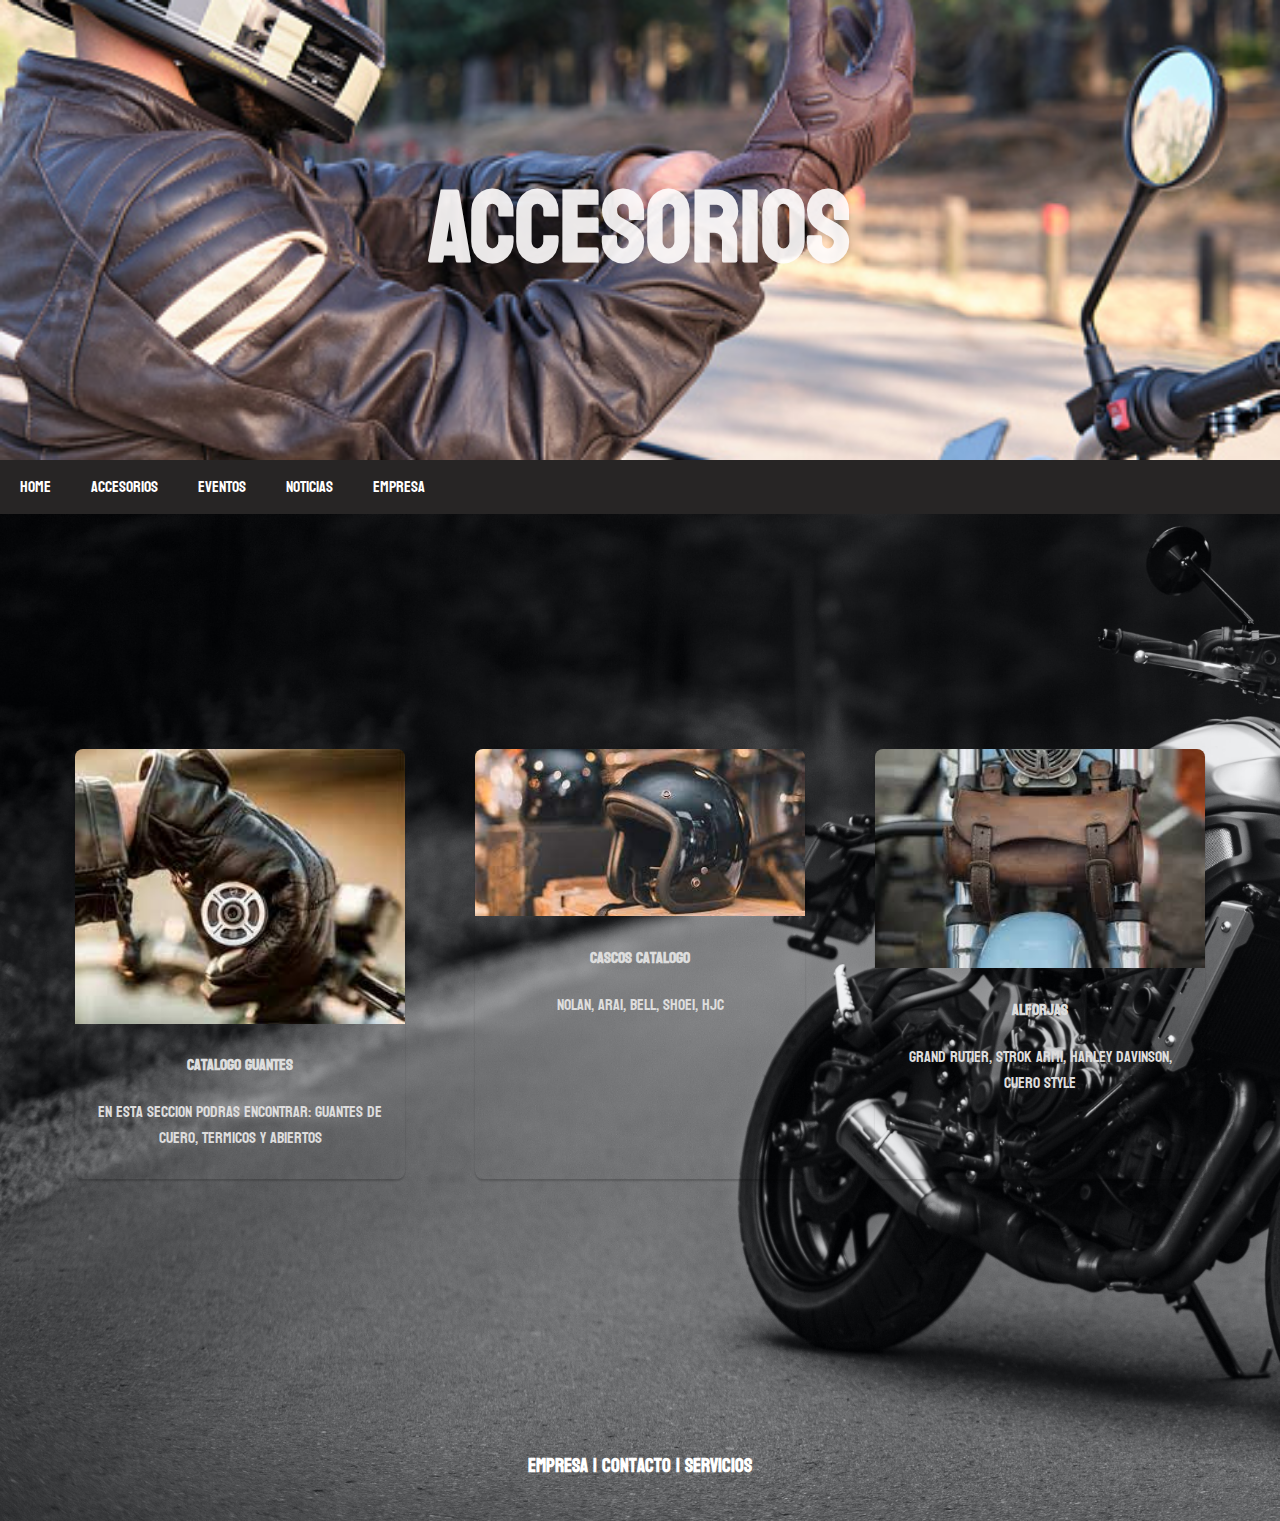
==== pages/accesorios.html @ def6f062 "agregamos nuestro proyecto a repositorio" ====
<!DOCTYPE html>
<html lang="en">
<head>
    
    <meta charset="UTF-8">
    <meta http-equiv="X-UA-Compatible" content="IE=edge">
    <meta name="viewport" content="width=device-width, initial-scale=1.0">
    <meta name="viewport" content="width-device-width, user-scalable=no,initial-scale=1.0, maximum-scale=1.0,minimum-scale=1.0">
    <link rel="stylesheet" href="../estilos/estilos.CSS">
    <link rel="icon" href="imagenes/moto logo.ico">
    <link rel="preconnect" href="https://fonts.googleapis.com">
<link rel="preconnect" href="https://fonts.gstatic.com" crossorigin>
<link href="https://fonts.googleapis.com/css2?family=Koulen&display=swap" rel="stylesheet">
        
</head>

<body>
    <header>
        <h1><p style="color:rgba(255, 253, 253, 0.911); font-size:100px">Accesorios</p></h1>
    </header>
        
        <nav class="navigation">
            <a href="../index.html">Home</a>
            <a href="./accesorios.html">Accesorios</a>
            <a href="./eventos.html">eventos</a>
            <a href="./noticias.html">Noticias</a>
            <a href="./empresa.html">Empresa</a>
        </nav>
       
     <div class="container">
        <div class="card">
            <img src="../imagenes/Guantes 1.jfif">
            <h4>Catalogo Guantes</h4>
            <p>En esta seccion podras encontrar: Guantes de cuero, termicos y abiertos</p>
            <a href="leer mas"></a>
        </div>

        <div class="card">
            <img src="../imagenes/Cascos Marron.jfif">
            <h4>Cascos catalogo</h4>
            <p>Nolan, Arai, Bell, Shoei, Hjc</p>
            <a href="leer mas"></a>
        </div>

        <div class="card">
            <img src="../imagenes/Alforjas 1.jfif">
            <h4>Alforjas</h4>
            <p>Grand Rutier, Strok Armi, Harley Davinson, Cuero style</p>
            <a href="leer mas"></a>
        </div>

        


     </div>   





    <footer>
                <h3>Empresa | Contacto | Servicios</h3>
    </footer>

    
</body>
</html>
---- estilos/estilos.CSS ----
/* Index - Home */
*{

    box-sizing: border-box;}

    body{
        font-family: 'Koulen', cursive;
        margin: 0%;
        padding: 0%;
        background-image: url(../imagenes/henry-dick-96ygTTckk3E-unsplash.jpg);
        background-size: cover;
    }
    

    header{
        padding: 50px;
        background-image: url(../imagenes/ropa\ moto.jpg);
        background-repeat: no-repeat;
        background-position:center;
        background-size: cover;
        color: rgb(48, 43, 43);
        text-align: center;
    }

    nav{
        display: flex;
        flex-direction: row;
        background-color: rgb(39, 37, 37);
        background-position: center;
     }

    nav a {
        color: white;
        padding: 14px 20px;
        text-decoration: none;

     }
     a {
         text-align: center;

     }

     .row {
         display: flex;
         flex-wrap: wrap;
         flex-direction: column-reverse;
         text-align: center;
     }
     h3{
         text-align: center;
     }
     
     aside{
         flex: 30px;
         color: white;
         padding: 20px;

     }
     


     aside h2{
         text-align: center;
     }


     section{
         flex: 70%;
         color: white;
         padding: 20px;
     }
     h2{
         color: rgb(148, 148, 148);
     }
    

footer{
    padding: 20px;
    text-align: center;
    color: white;

}

@media screen and (max-width: 700px) {
    nav, .row{
        flex-direction: column;
    }
}
            /* Accesorios */
*{

    box-sizing: border-box;}

    body{
        font-family: 'Koulen', cursive;
        margin: 0%;
        padding: 0%;
        width: 100%;
        height: 100%;
        color: rgb(221, 221, 221);
        line-height: 1.6;
        background-image: url(../imagenes/henry-dick-96ygTTckk3E-unsplash.jpg);
        background-size: cover;
    }

    .container{
        width: 100%;
        max-width: 1200px;
        height: 430px;
        display: flex;
        flex-wrap: wrap;
        justify-content: center;
        margin: auto;
        
    }

    .container .card{
        width: 330px;
        height: 430px;
        border-radius: 8px;
        box-shadow: 0 2px 2px rgba(0, 0, 0, 0.2);
        overflow: hidden;
        margin: 20px;
        text-align: center;
        transition: all 0.25s;
    }

    .container .card:hover{
        transform: translateY(-15px);
        box-shadow: 0 12px 16px rgba(0, 0, 0, 0.2);
    }

    .container .card img{
        width: 330px;
        height: 220;

    }

    .container .card h4{
        font-weight: 600;

    }

    .container .card p{
        padding: 0 1rem;
        font-size: 16px;
        font-weight: 300;

    }
    
    .container .card a{
        font-weight: 500;
        text-decoration: none;
        color: #3498db;
    }

                      /* Eventos */
    h2 {
        text-align: center;
        text-shadow: rgb(99, 16, 16);
    }

     
    .caja1 {
         background-color: rgb(43, 38, 38);
         width: 800px;
         height: 600px;
         position: relative;
         left: 180px;;
         text-align: center;
         
    }
    .caja1  h3{
        background-color: rgb(0, 0, 0);

    }

     .caja2 {
        background-color: rgb(43, 38, 38);
        width: 900px;
        height: 1000px;
        position: relative;
        left: 180px;
        text-align: center;
    } 
    .caja2 h3{
        background-color: black;
    }
    

    /* Noticias */

    

    .caja1 {
        background-color: rgb(26, 26, 26);
        width: 800px;
        height: 500px;
        text-align: center;
    }

    .caja2 {
        background-color: rgb(27, 26, 26);
        width: 800px;
        height: 400px;
        text-align: left;
    }
    

    
    /* Empresa */

    body p {
        text-align: center;
    }


.container {
    width: 100%;
    height: 100vh;
    display: flex;
    align-items: center;
    justify-content: center;
    flex-direction: column;

    }

h1 {
    color: #333;
    margin-bottom: 60px;
    }    
    
iframe {
    width: 80%;
    height: 300px;    
}    


form {
    text-align: center;
}
.container-redes {
    position: fixed;
    bottom: 20px;
    right: 20px;
    display: flex;
    flex-direction: column;
    justify-content: center;

}

.container-redes img{
    width: 60px;
    padding: 4px;
}

.container-redes a{
    margin-top: 4px;
}
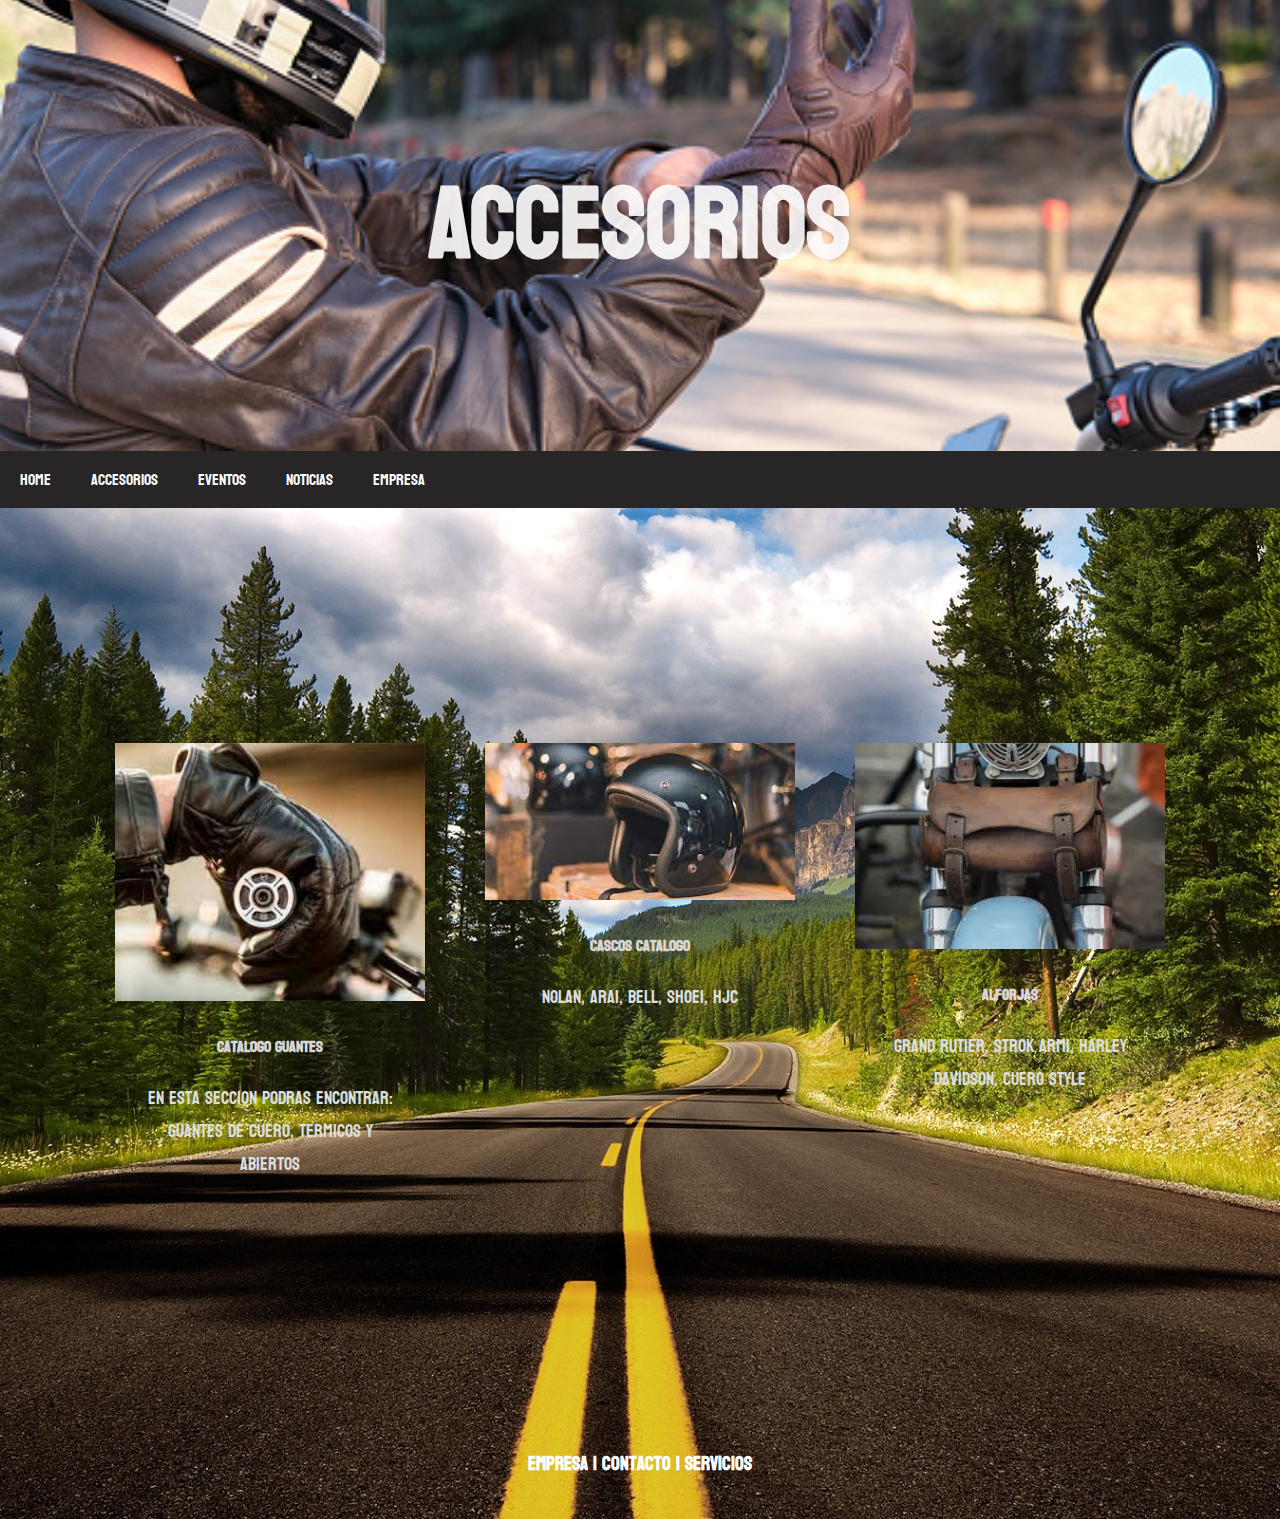
==== commit 09e30c77: "agregue fondo" ====
--- a/pages/accesorios.html
+++ b/pages/accesorios.html
@@ -6,11 +6,14 @@
     <meta http-equiv="X-UA-Compatible" content="IE=edge">
     <meta name="viewport" content="width=device-width, initial-scale=1.0">
     <meta name="viewport" content="width-device-width, user-scalable=no,initial-scale=1.0, maximum-scale=1.0,minimum-scale=1.0">
-    <link rel="stylesheet" href="../estilos/estilos.CSS">
-    <link rel="icon" href="imagenes/moto logo.ico">
+    <link rel="stylesheet" href="../css/estilos.CSS">
+    <link rel="icon" href="../img/logo ico 7.png">
     <link rel="preconnect" href="https://fonts.googleapis.com">
 <link rel="preconnect" href="https://fonts.gstatic.com" crossorigin>
 <link href="https://fonts.googleapis.com/css2?family=Koulen&display=swap" rel="stylesheet">
+<title>TheMotorcyclesBoutique | Accesorios</title>
+<meta name="description" content="Encuentra todo lo que necesitas para noperder tu estilo...">
+    <meta name="keywords" content="custom, estilo, diseño, indumentaria, evento, ruta">
         
 </head>
 
@@ -29,23 +32,23 @@
        
      <div class="container">
         <div class="card">
-            <img src="../imagenes/Guantes 1.jfif">
+            <img src="../img/Guantes 1.jfif">
             <h4>Catalogo Guantes</h4>
             <p>En esta seccion podras encontrar: Guantes de cuero, termicos y abiertos</p>
             <a href="leer mas"></a>
         </div>
 
         <div class="card">
-            <img src="../imagenes/Cascos Marron.jfif">
+            <img src="../img/Cascos Marron.jfif">
             <h4>Cascos catalogo</h4>
             <p>Nolan, Arai, Bell, Shoei, Hjc</p>
             <a href="leer mas"></a>
         </div>
 
         <div class="card">
-            <img src="../imagenes/Alforjas 1.jfif">
+            <img src="../img/Alforjas 1.jfif">
             <h4>Alforjas</h4>
-            <p>Grand Rutier, Strok Armi, Harley Davinson, Cuero style</p>
+            <p>Grand Rutier, Strok Armi, Harley Davidson, Cuero style</p>
             <a href="leer mas"></a>
         </div>
 
--- a/css/estilos.CSS
+++ b/css/estilos.CSS
@@ -0,0 +1,270 @@
+                                                /* Index - Home */
+*{
+box-sizing: border-box;}
+
+    body{
+        font-family: 'Koulen', cursive;
+        margin: 0%;
+        padding: 0%;
+        background-image: url(../img/fondo\ ruta.jpg);
+        background-size: cover;
+        position: relative;
+        
+    }
+    
+
+    header{
+        padding: 35px;
+        background-image: url(../img/ropa\ moto.jpg);
+        background-repeat: no-repeat;
+        background-position:center;
+        background-size: cover;
+        color: rgb(48, 43, 43);
+        text-align: center;
+        flex-wrap: wrap;
+    }
+
+    nav{
+        display: flex;
+        flex-direction: row;
+        background-color: rgb(39, 37, 37);
+        background-position: center;
+     }
+
+    nav a {
+        color: white;
+        padding: 14px 20px;
+        text-decoration: none;
+
+     }
+     a:hover{
+         background-color: rgb(44, 9, 9);
+         text-align: center;
+
+     }
+
+     .row {
+         display: flex;
+         flex-wrap: wrap;
+         flex-direction: column-reverse;
+         text-align: center;
+     }
+     h3{
+         text-align: center;
+     }
+     
+     aside{
+         flex: 30px;
+         color: white;
+         padding: 20px;
+
+     }
+     
+
+
+     aside h2{
+         text-align: center;
+     }
+
+
+     section{
+         flex: 70%;
+         color: white;
+         padding: 20px;
+     }
+     h2{
+         color: rgb(236, 221, 221);
+     }
+    
+
+footer{
+    padding: 20px;
+    text-align: center;
+    color: white;
+
+}
+
+@media (max-width: 500px) {
+    nav, .row, .header{
+        flex-direction: column;
+
+    }
+}
+            /* Accesorios */
+*{
+
+    box-sizing: border-box;}
+
+    body{
+        font-family: 'Koulen', cursive;
+        margin: 0%;
+        padding: 0%;
+        width: 100%;
+        color: rgb(221, 221, 221);
+        line-height: 1.;
+        background-image: url(../img/fondo\ ruta.jpg);
+        background-size: cover;
+        background-position: center;
+    }
+
+    .container{
+        width: 100%;
+        max-width: 1200px;
+        height: 430px;
+        display: flex;
+        flex-wrap: wrap;
+        justify-content: center;
+        margin: auto;
+        
+    }
+
+    .container .card{
+        width: 330px;
+        height: 430px;
+        border-radius: 8px;
+        box-shadow: 0 2px 2px rgba(250, 250, 250, 0);
+        overflow: hidden;
+        margin: 20px;
+        text-align: center;
+        transition: all 0.25s;
+        cursor: pointer;
+    }
+
+    .container .card:hover{
+        transform: translateY(-15px);
+        box-shadow: 0 12px 16px rgb(0, 0, 0);
+    }
+
+    .container .card img{
+        width: 310px;
+        height: 220;
+
+    }
+
+    .container .card h4{
+        font-weight: 600;
+        color: rgb(219, 213, 213);
+
+    }
+
+    .container .card p{
+        padding: 0 2rem;
+        font-size: 18px;
+        font-weight: 200;
+
+    }
+    
+    .container .card a{
+        font-weight: 400;
+        text-decoration: none;
+        color: #ffffff;
+    }
+    
+
+                      /* Eventos */
+    h2 {
+        text-align: center;
+        text-shadow: rgb(99, 16, 16);
+    }
+
+     
+    .caja1 {
+         background-color: rgb(43, 38, 38);
+         width: 800px;
+         height: 600px;
+         position: relative;
+         left: 180px;;
+         text-align: center;
+         max-width: none;
+         
+    }
+    .caja1  h3{
+        background-color: rgb(0, 0, 0);
+
+    }
+
+     .caja2 {
+        background-color: rgb(43, 38, 38);
+        width: 900px;
+        height: 1000px;
+        position: relative;
+        left: 180px;
+        text-align: center;
+        
+    } 
+    .caja2 h3{
+        background-color: black;
+    }
+    
+
+    /* Noticias */
+
+    
+
+    .caja1 {
+        background-color: rgb(26, 26, 26);
+        width: 800px;
+        height: 500px;
+        text-align: center;
+    }
+
+    .caja2 {
+        background-color: rgb(27, 26, 26);
+        width: 800px;
+        height: 500px;
+        text-align: left;
+    }
+    
+
+    
+    /* Empresa */
+
+    body p {
+        text-align: center;
+    }
+
+
+.container {
+    width: 100%;
+    height: 100vh;
+    display: flex;
+    align-items: center;
+    justify-content: center;
+
+    }
+
+h1 {
+    color: #333;
+    margin-bottom: 60px;
+    }    
+    
+iframe {
+    width: 80%;
+    height: 300px;    
+}    
+
+
+form {
+    text-align: center;
+}
+.container-redes {
+    position: fixed;
+    bottom: 20px;
+    right: 20px;
+    display: flex;
+    flex-direction: column;
+    justify-content: center;
+
+}
+
+.container-redes img{
+    width: 60px;
+    padding: 4px;
+}
+
+.container-redes a{
+    margin-top: 4px;
+}
+
+
+    
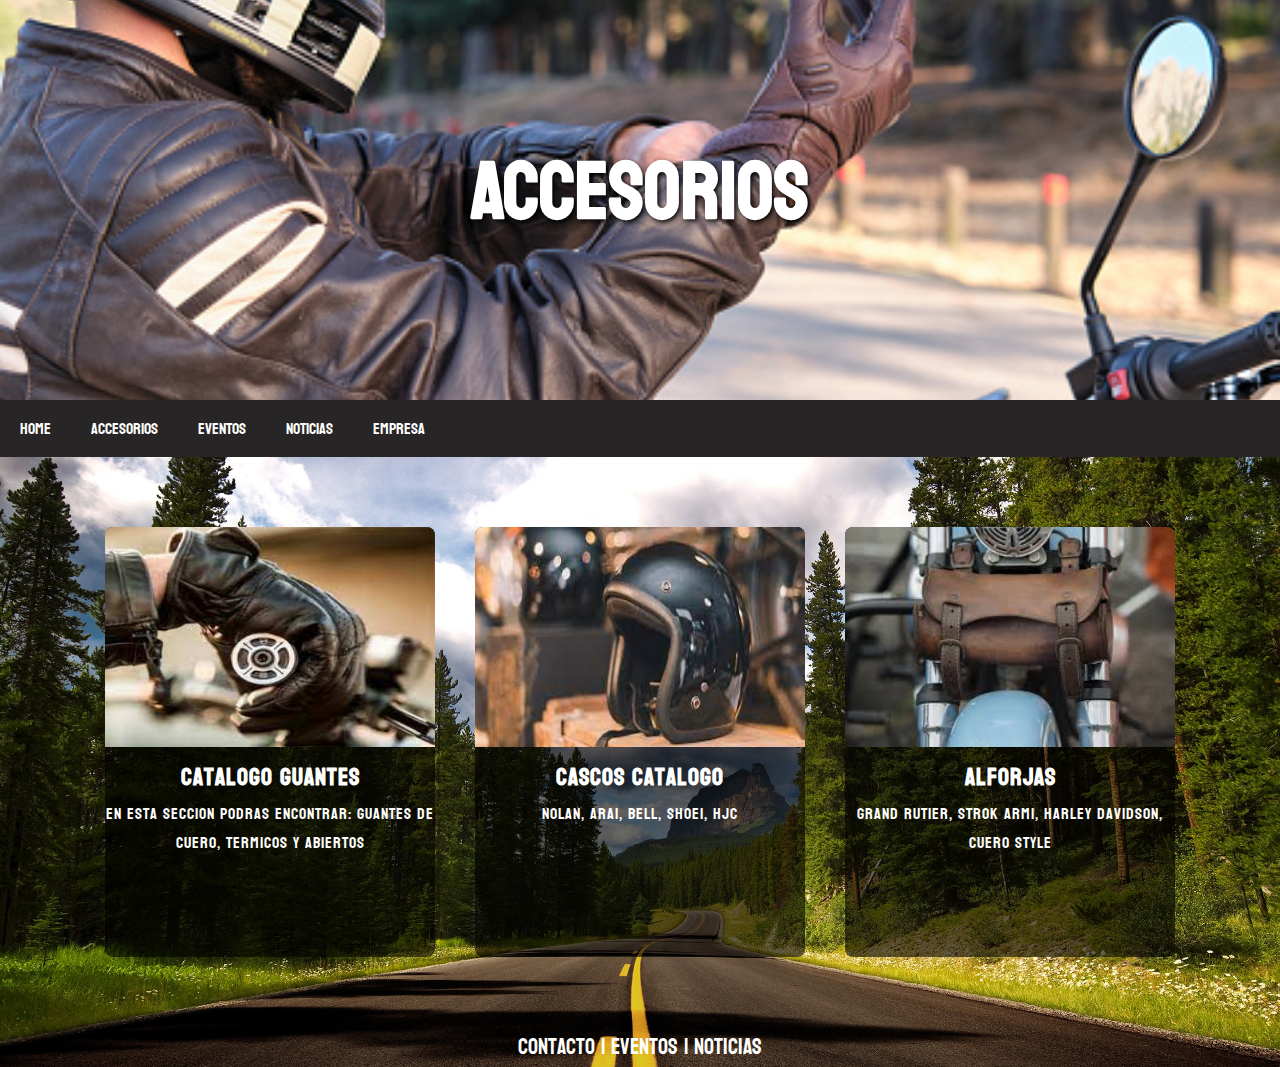
==== commit 4fea2860: "trabajamos en responsive" ====
--- a/pages/accesorios.html
+++ b/pages/accesorios.html
@@ -9,62 +9,59 @@
     <link rel="stylesheet" href="../css/estilos.CSS">
     <link rel="icon" href="../img/logo ico 7.png">
     <link rel="preconnect" href="https://fonts.googleapis.com">
-<link rel="preconnect" href="https://fonts.gstatic.com" crossorigin>
-<link href="https://fonts.googleapis.com/css2?family=Koulen&display=swap" rel="stylesheet">
-<title>TheMotorcyclesBoutique | Accesorios</title>
-<meta name="description" content="Encuentra todo lo que necesitas para noperder tu estilo...">
-    <meta name="keywords" content="custom, estilo, diseño, indumentaria, evento, ruta">
-        
+    <link rel="preconnect" href="https://fonts.gstatic.com" crossorigin>
+    <link href="https://fonts.googleapis.com/css2?family=Koulen&display=swap" rel="stylesheet">
+    <title>TheMotorcyclesBoutique | Accesorios</title>
+    <meta name="description" content="Encuentra todo lo que necesitas para noperder tu estilo...">
+    <meta name="keywords" content="custom, estilo, diseño, indumentaria, evento, ruta">       
 </head>
 
 <body>
     <header>
-        <h1><p style="color:rgba(255, 253, 253, 0.911); font-size:100px">Accesorios</p></h1>
+        <h1>Accesorios</h1>
     </header>
         
-        <nav class="navigation">
-            <a href="../index.html">Home</a>
-            <a href="./accesorios.html">Accesorios</a>
-            <a href="./eventos.html">eventos</a>
-            <a href="./noticias.html">Noticias</a>
-            <a href="./empresa.html">Empresa</a>
-        </nav>
+    <nav class="navigation">
+        <a href="../index.html">Home</a>
+        <a href="./accesorios.html">Accesorios</a>
+        <a href="./eventos.html">eventos</a>
+        <a href="./noticias.html">Noticias</a>
+        <a href="./empresa.html">Empresa</a>
+    </nav>
+
+    <div class="fondoRuta">
        
-     <div class="container">
-        <div class="card">
-            <img src="../img/Guantes 1.jfif">
-            <h4>Catalogo Guantes</h4>
-            <p>En esta seccion podras encontrar: Guantes de cuero, termicos y abiertos</p>
-            <a href="leer mas"></a>
-        </div>
+        <div class="container">
+            <div class="container-card">
+                <img src="../img/Guantes 1.jfif">
+                <h2>Catalogo Guantes</h2>
+                <p>En esta seccion podras encontrar: Guantes de cuero, termicos y abiertos</p>
+                <a href="leer mas"></a>
+            </div>
 
-        <div class="card">
-            <img src="../img/Cascos Marron.jfif">
-            <h4>Cascos catalogo</h4>
-            <p>Nolan, Arai, Bell, Shoei, Hjc</p>
-            <a href="leer mas"></a>
-        </div>
+            <div class="container-card">
+                <img src="../img/Cascos Marron.jfif">
+                <h2>Cascos catalogo</h2>
+                <p>Nolan, Arai, Bell, Shoei, Hjc</p>
+                <a href="leer mas"></a>
+            </div>
 
-        <div class="card">
-            <img src="../img/Alforjas 1.jfif">
-            <h4>Alforjas</h4>
-            <p>Grand Rutier, Strok Armi, Harley Davidson, Cuero style</p>
-            <a href="leer mas"></a>
-        </div>
+            <div class="container-card">
+                <img src="../img/Alforjas 1.jfif">
+                <h2>Alforjas</h2>
+                <p>Grand Rutier, Strok Armi, Harley Davidson, Cuero style</p>
+                <a href="leer mas"></a>
+            </div>
 
-        
+        </div>   
 
+        <footer>
+            <div class="footer-container">
+                <a href="empresa.html">Contacto |</a>
+                <a href="eventos.html">Eventos |</a>
+                <a href="noticias.html">Noticias</a>
+            </div>
+        </footer>
 
-     </div>   
-
-
-
-
-
-    <footer>
-                <h3>Empresa | Contacto | Servicios</h3>
-    </footer>
-
-    
-</body>
+    </body>
 </html>--- a/css/estilos.CSS
+++ b/css/estilos.CSS
@@ -1,270 +1,249 @@
-                                                /* Index - Home */
-*{
-box-sizing: border-box;}
-
-    body{
-        font-family: 'Koulen', cursive;
-        margin: 0%;
-        padding: 0%;
-        background-image: url(../img/fondo\ ruta.jpg);
-        background-size: cover;
-        position: relative;
-        
-    }
-    
-
-    header{
-        padding: 35px;
-        background-image: url(../img/ropa\ moto.jpg);
-        background-repeat: no-repeat;
-        background-position:center;
-        background-size: cover;
-        color: rgb(48, 43, 43);
-        text-align: center;
-        flex-wrap: wrap;
-    }
-
-    nav{
-        display: flex;
-        flex-direction: row;
-        background-color: rgb(39, 37, 37);
-        background-position: center;
-     }
-
-    nav a {
-        color: white;
-        padding: 14px 20px;
-        text-decoration: none;
-
-     }
-     a:hover{
-         background-color: rgb(44, 9, 9);
-         text-align: center;
-
-     }
-
-     .row {
-         display: flex;
-         flex-wrap: wrap;
-         flex-direction: column-reverse;
-         text-align: center;
-     }
-     h3{
-         text-align: center;
-     }
-     
-     aside{
-         flex: 30px;
-         color: white;
-         padding: 20px;
-
-     }
-     
-
-
-     aside h2{
-         text-align: center;
-     }
-
-
-     section{
-         flex: 70%;
-         color: white;
-         padding: 20px;
-     }
-     h2{
-         color: rgb(236, 221, 221);
-     }
-    
-
-footer{
+ /* Estilos Generales */                                           /* Index - Home */
+ * {
+    padding: 0;
+    margin: 0;
+    box-sizing: border-box; 
+    font-family: 'Koulen', cursive;
+}
+
+html {
+    height: 100%;  
+}
+
+/* Imagen con titulo  de cada pagina*/
+header{
+    padding-top: 120px; 
+    background-image: url(../img/ropa\ moto.jpg);
+    background-repeat: no-repeat;
+    background-position:center;
+    background-size: cover;
+    color: rgb(48, 43, 43);
+    text-align: center;
+    width: 100vw;
+    height: 400px;
+}
+
+h1 {
+    color: #fff;
+    font-size: 5em;
+    text-shadow: 2px 2px 5px black;
+}
+
+/* Barra navegacion */
+.navigation {
+    display: flex;
+    flex-direction: row;
+    background-color: rgb(39, 37, 37);
+    background-position: center;
+ }
+
+ .navigation a {
+    color: #fff;
+    padding: 14px 20px;
+    text-decoration: none;
+ }
+
+ .navigation a:hover {
+    background-color: rgb(44, 9, 9);
+ }
+
+ /* Fondo contenido paginas */
+ .fondoRuta {
+    background-image: url(../img/fondo\ ruta.jpg);
+    background-size: cover;
+    position: relative; 
+    background-position: center center;
+    background-repeat: no-repeat;
+ }
+
+ /* Pagina Home y Accesorios*/
+ .container {
+    display: flex;
+    width: 100%;
+    max-width: 1200px;
+    height: 100%;
+    display: flex;
+    flex-wrap: wrap;
+    justify-content: center;
+    margin: auto;
+    padding-top: 50px;
+    padding-bottom: 50px;
+ }
+
+ .container-card{
+    width: 330px;
+    height: 430px;
+    border-radius: 8px;
+    box-shadow: 0 2px 2px rgba(250, 250, 250, 0);
+    overflow: hidden;
+    margin: 20px;
+    text-align: center;
+    transition: all 0.25s; 
+    background-color: rgba(0,0,0,.6);
+}
+
+.container-card:hover{
+    transform: translateY(-15px);
+    box-shadow: 0 12px 16px rgb(0, 0, 0);
+}
+
+.container-card img{
+    width: 330px;
+    height: 220px;
+}
+
+.container .container-card h2, .container .container-card p {
+    color: #fff;
+    letter-spacing: 1px;
+}
+
+/* Pagina Eventos */
+
+.tituloSobreBlanco {
+    text-align: center;
+    color: black;
+    text-shadow: 2px 2px 5px rgb(99, 16, 16);
+    font-size: 1.7em;
+    letter-spacing: 1px;
+    padding: 30px 0;
+}
+
+.caja1, .caja2 {
+    background-color: rgb(43, 38, 38);
+    margin-left: 15%;
+    margin-right: 15%;
+    padding: 40px 10px;
+    height: max-content;
+    position: relative;
+    text-align: center;
+    max-width: none;
+}
+
+.caja2{
+    margin-top: 5%;
+    margin-bottom: 10%;
+}
+
+.textoVideo {
+    color: #fff;
+    width: 100%;
+}
+
+.fondoNegro {
+    background: black;
+    padding: 5px;
+    letter-spacing: 1px;
+}
+
+.textoVideo p {
+    padding: 20px 5px;
+}
+
+/* Noticias */
+
+.caja1.noticias, .caja2.noticias {
+    height: max-content;
+}
+
+.container-img img {
+    width: 70%;
+    height: auto;
+}
+
+.container-texto-img {
+    color: #fff;
+    width: 100%;
+    padding: 20px 5px;
+}
+
+.tituloSobreBlanco.dos {
+    margin-top: 0;
+    margin-bottom: 0; 
+    padding-top: 60px;
+    padding-bottom: 0;
+}
+
+
+/* Pagina Empresa */
+
+.container-texto {
+    text-align: center;
+    padding: 20px 10px;
+}
+
+.container-ubicacion {
+    margin: 2% 10%;
+}
+
+.container-ubicacion h3 {
+    text-align: center;
+    padding: 5%;
+}
+
+.container-form {
+    background-color: rgba(0,0,0,.6);
+    margin: 5% 25%;
+}
+
+form {
     padding: 20px;
-    text-align: center;
-    color: white;
-
-}
-
-@media (max-width: 500px) {
-    nav, .row, .header{
-        flex-direction: column;
-
-    }
-}
-            /* Accesorios */
-*{
-
-    box-sizing: border-box;}
-
-    body{
-        font-family: 'Koulen', cursive;
-        margin: 0%;
-        padding: 0%;
-        width: 100%;
-        color: rgb(221, 221, 221);
-        line-height: 1.;
-        background-image: url(../img/fondo\ ruta.jpg);
-        background-size: cover;
-        background-position: center;
-    }
-
-    .container{
-        width: 100%;
-        max-width: 1200px;
-        height: 430px;
-        display: flex;
-        flex-wrap: wrap;
-        justify-content: center;
-        margin: auto;
-        
-    }
-
-    .container .card{
-        width: 330px;
-        height: 430px;
-        border-radius: 8px;
-        box-shadow: 0 2px 2px rgba(250, 250, 250, 0);
-        overflow: hidden;
-        margin: 20px;
-        text-align: center;
-        transition: all 0.25s;
-        cursor: pointer;
-    }
-
-    .container .card:hover{
-        transform: translateY(-15px);
-        box-shadow: 0 12px 16px rgb(0, 0, 0);
-    }
-
-    .container .card img{
-        width: 310px;
-        height: 220;
-
-    }
-
-    .container .card h4{
-        font-weight: 600;
-        color: rgb(219, 213, 213);
-
-    }
-
-    .container .card p{
-        padding: 0 2rem;
-        font-size: 18px;
-        font-weight: 200;
-
-    }
-    
-    .container .card a{
-        font-weight: 400;
-        text-decoration: none;
-        color: #ffffff;
-    }
-    
-
-                      /* Eventos */
-    h2 {
-        text-align: center;
-        text-shadow: rgb(99, 16, 16);
-    }
-
-     
-    .caja1 {
-         background-color: rgb(43, 38, 38);
-         width: 800px;
-         height: 600px;
-         position: relative;
-         left: 180px;;
-         text-align: center;
-         max-width: none;
+}
+
+.container-form label{
+    color: #fff;
+    padding: 30px 5px;
+}
+
+#nombre, #email, #pass, #comentarios {
+    width: 100%;
+    padding: 5px 10px;
+    background-color:  rgba(255,255,255,.8); 
+    border: none;
+}
+
+
+/* Footer */
+
+.footer-container {
+    text-align: center;
+    font-size: 1.4em;
+}
+
+.footer-container a{
+    text-decoration: none;
+    color: #fff;
+}
+
+
+/* Responsive */
+
+@media (max-width: 768px) {
+.navigation, .header{
+    flex-direction: column;
+}
+
+.navigation a {
+    text-align: center;
+}
+
+h1 {
+    font-size: 3.2em;
+    padding-top: 10px ;
+}
+
+.caja1, .caja2 {
+    margin-left: 5%;
+    margin-right: 5%;
+}
+
+.container-ubicacion {
+    margin: 2% 5%;
+}
+
+.container-form {
+    margin: 2% 5%;
+}
          
-    }
-    .caja1  h3{
-        background-color: rgb(0, 0, 0);
-
-    }
-
-     .caja2 {
-        background-color: rgb(43, 38, 38);
-        width: 900px;
-        height: 1000px;
-        position: relative;
-        left: 180px;
-        text-align: center;
-        
-    } 
-    .caja2 h3{
-        background-color: black;
-    }
-    
-
-    /* Noticias */
-
-    
-
-    .caja1 {
-        background-color: rgb(26, 26, 26);
-        width: 800px;
-        height: 500px;
-        text-align: center;
-    }
-
-    .caja2 {
-        background-color: rgb(27, 26, 26);
-        width: 800px;
-        height: 500px;
-        text-align: left;
-    }
-    
-
-    
-    /* Empresa */
-
-    body p {
-        text-align: center;
-    }
-
-
-.container {
-    width: 100%;
-    height: 100vh;
-    display: flex;
-    align-items: center;
-    justify-content: center;
-
-    }
-
-h1 {
-    color: #333;
-    margin-bottom: 60px;
-    }    
-    
-iframe {
-    width: 80%;
-    height: 300px;    
-}    
-
-
-form {
-    text-align: center;
-}
-.container-redes {
-    position: fixed;
-    bottom: 20px;
-    right: 20px;
-    display: flex;
-    flex-direction: column;
-    justify-content: center;
-
-}
-
-.container-redes img{
-    width: 60px;
-    padding: 4px;
-}
-
-.container-redes a{
-    margin-top: 4px;
-}
-
-
-    
+}
+ 
+
